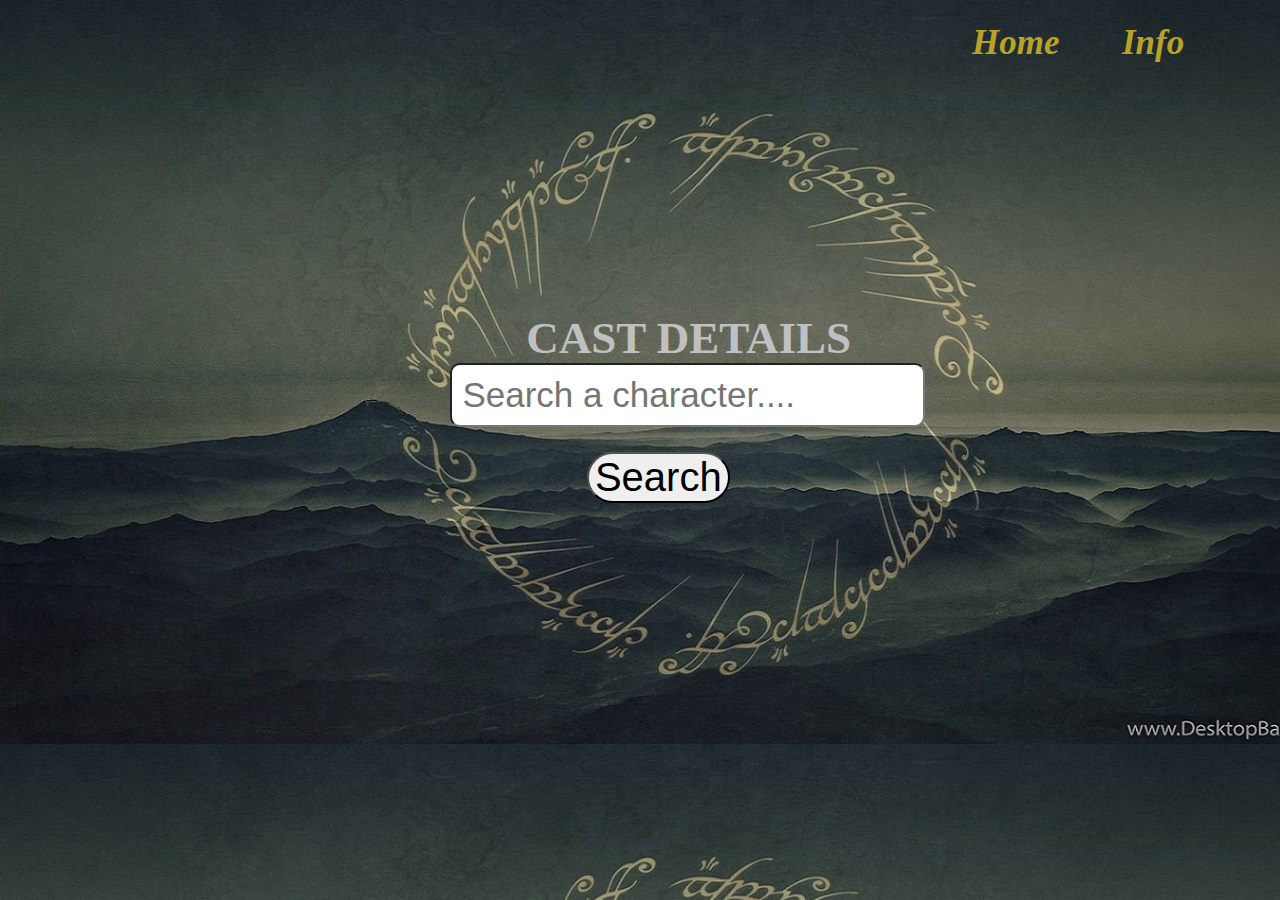
==== html/char.html @ 01f53e90 "Api updated" ====
<!DOCTYPE html>
<html>
    <head>
        <meta name="viewport" content="width=device-width, initial-scale=1.0">
        <title>The Search Place</title>
        <link rel="stylesheet" href="../style/char.css">
    </head>
    <body>
        <div class="floatRight" >
            <div class="floatLeft"  style="width: 150px;">
                <a href="../index.html" >Home</a>
            </div>
            <div class="floatLeft" style="width: 150px;">
                <a href="../html/info.html" >Info</a>
            </div> 
        </div>
    
        <div id="mainDiv">
            <div>
                <label for="search">CAST DETAILS</label> 
            </div>
            <div>
                <input type="text" id="search" placeholder="Search a character....">
            </div>
        <div>
            <button id="charBtn">Search</button>
        </div>
        <div id="res"></div> 
        
        <script type="text/javascript" src="../js/char.js"></script>
    </body>
</html>
---- style/char.css ----
body {
  background-image: url(../photos/pages.jpg);
  background-attachment: fixed;
}

#mainDiv {
  padding: 24% 25% 0% 35%;
}

label {
  font-size: 45px;
  font-weight: bold;
  padding: 15%;
  color: silver;
}
input {
  font-size: 35px;
  border-radius: 10px;
  padding: 10px;
  margin-bottom: 25px;
}
button {
  font-size: 40px;
  margin-left: 27%;
  border-radius: 80px;
}
a {
  text-decoration: none;
  font-style: italic;
  line-height: 70px;
  font-size: 35px;
  font-weight: bold;
  color: rgb(184, 162, 39);
}
.floatLeft {
  float: left;
}
.floatRight {
  float: right;
}
#res {
  position: relative;
  animation: mymove 2s;
  text-align: center;
  animation-iteration-count: 1;
  animation-timing-function: reverse;
  width: 100%;
}

@keyframes mymove {
  from {
    right: 300px;
  }
  to {
    right: 1px;
  }
}
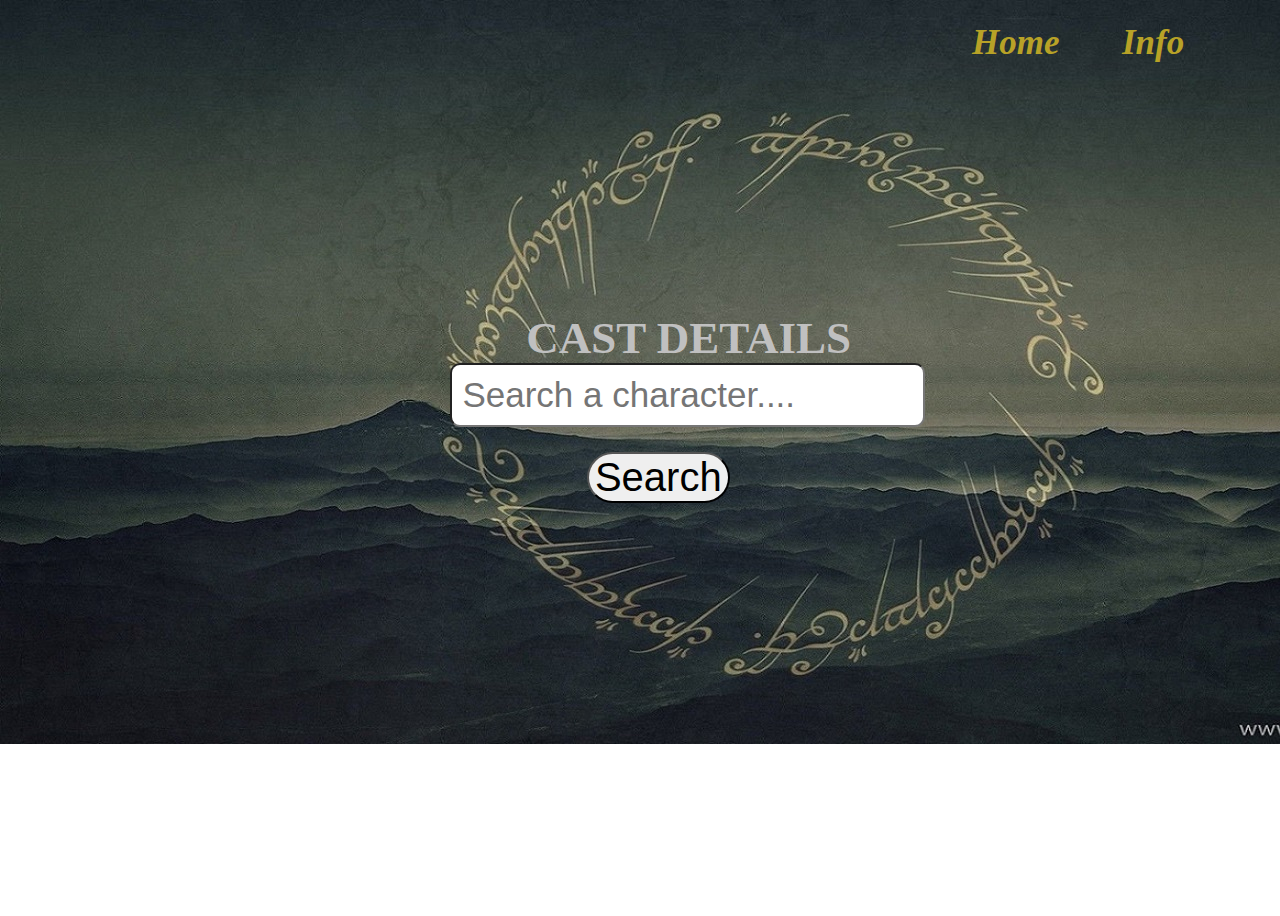
==== commit 8efed2b1: "Landing Page" ====
--- a/html/char.html
+++ b/html/char.html
@@ -3,7 +3,7 @@
     <head>
         <meta name="viewport" content="width=device-width, initial-scale=1.0">
         <title>The Search Place</title>
-        <link rel="stylesheet" href="../style/char.css">
+        <link rel="stylesheet" href="../style/search.css">
     </head>
     <body>
         <div class="floatRight" >
--- a/style/search.css
+++ b/style/search.css
@@ -0,0 +1,58 @@
+body {
+  background-image: url(../photos/pages1.jpg);
+  background-repeat: no-repeat;
+  height: 100vh;
+}
+
+#mainDiv {
+  padding: 24% 25% 0% 35%;
+}
+
+label {
+  font-size: 45px;
+  font-weight: bold;
+  padding: 15%;
+  color: silver;
+}
+input {
+  font-size: 35px;
+  border-radius: 10px;
+  padding: 10px;
+  margin-bottom: 25px;
+}
+button {
+  font-size: 40px;
+  margin-left: 27%;
+  border-radius: 80px;
+}
+a {
+  text-decoration: none;
+  font-style: italic;
+  line-height: 70px;
+  font-size: 35px;
+  font-weight: bold;
+  color: rgb(184, 162, 39);
+}
+.floatLeft {
+  float: left;
+}
+.floatRight {
+  float: right;
+}
+#res {
+  position: relative;
+  animation: mymove 2s;
+  text-align: center;
+  animation-iteration-count: 1;
+  animation-timing-function: reverse;
+  width: 100%;
+}
+
+@keyframes mymove {
+  from {
+    right: 300px;
+  }
+  to {
+    right: 1px;
+  }
+}
